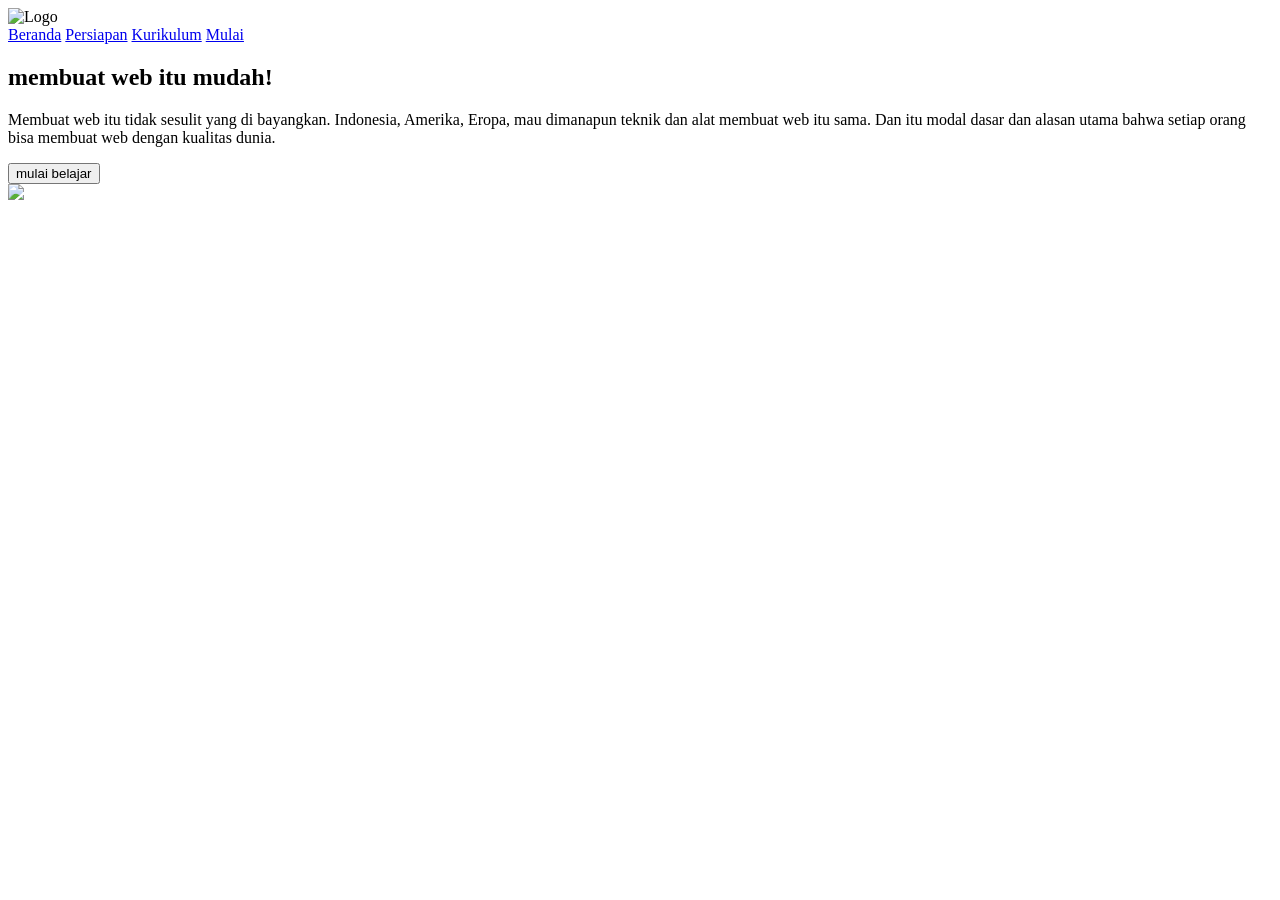
==== index.html @ aff6703e "Rename page.html to index.html" ====
<!DOCTYPE html>
<html lang="id">

<head>
    <meta charset="UTF-8">
    <meta name="viewport" content="width=device-width, initial-scale=1.0">
    <title>Membuat Web Itu Mudah!</title>
    <link rel="stylesheet" href="css/theme.css">
    <link
        href="https://fonts.googleapis.com/css2?family=Fira+Code:wght@300..700&family=Google+Sans+Code:ital,wght@0,300..800;1,300..800&family=Inter:ital,opsz,wght@0,14..32,100..900;1,14..32,100..900&display=swap"
        rel="stylesheet">
</head>

<body>
    <header>
        <div class="container header-flex">
            <div>
                <img src="assets/logo-icon-normal.svg" alt="Logo">
            </div>
            <nav class="navigation">
                <a href="#">Beranda</a>
                <a href="#">Persiapan</a>
                <a href="#">Kurikulum</a>
                <a href="#" class="button">Mulai</a>
            </nav>
        </div>
    </header>
     <section class="hero"> 
        <div class="hero-text">
            <h1>membuat web itu <span>mudah!</span></h1>
            <p>Membuat web itu tidak sesulit yang di bayangkan. Indonesia, Amerika, Eropa, 
        mau dimanapun teknik dan alat membuat web itu sama. Dan itu modal dasar dan alasan 
        utama bahwa setiap orang bisa membuat web dengan kualitas dunia.
            </p>
            <button class="btn utama">mulai belajar</button>
        </div>

        <div class="hero-img">
            <img src="assets/img-hero@2x.png" class="page">
        </div>
    </section>
</body>

</html>
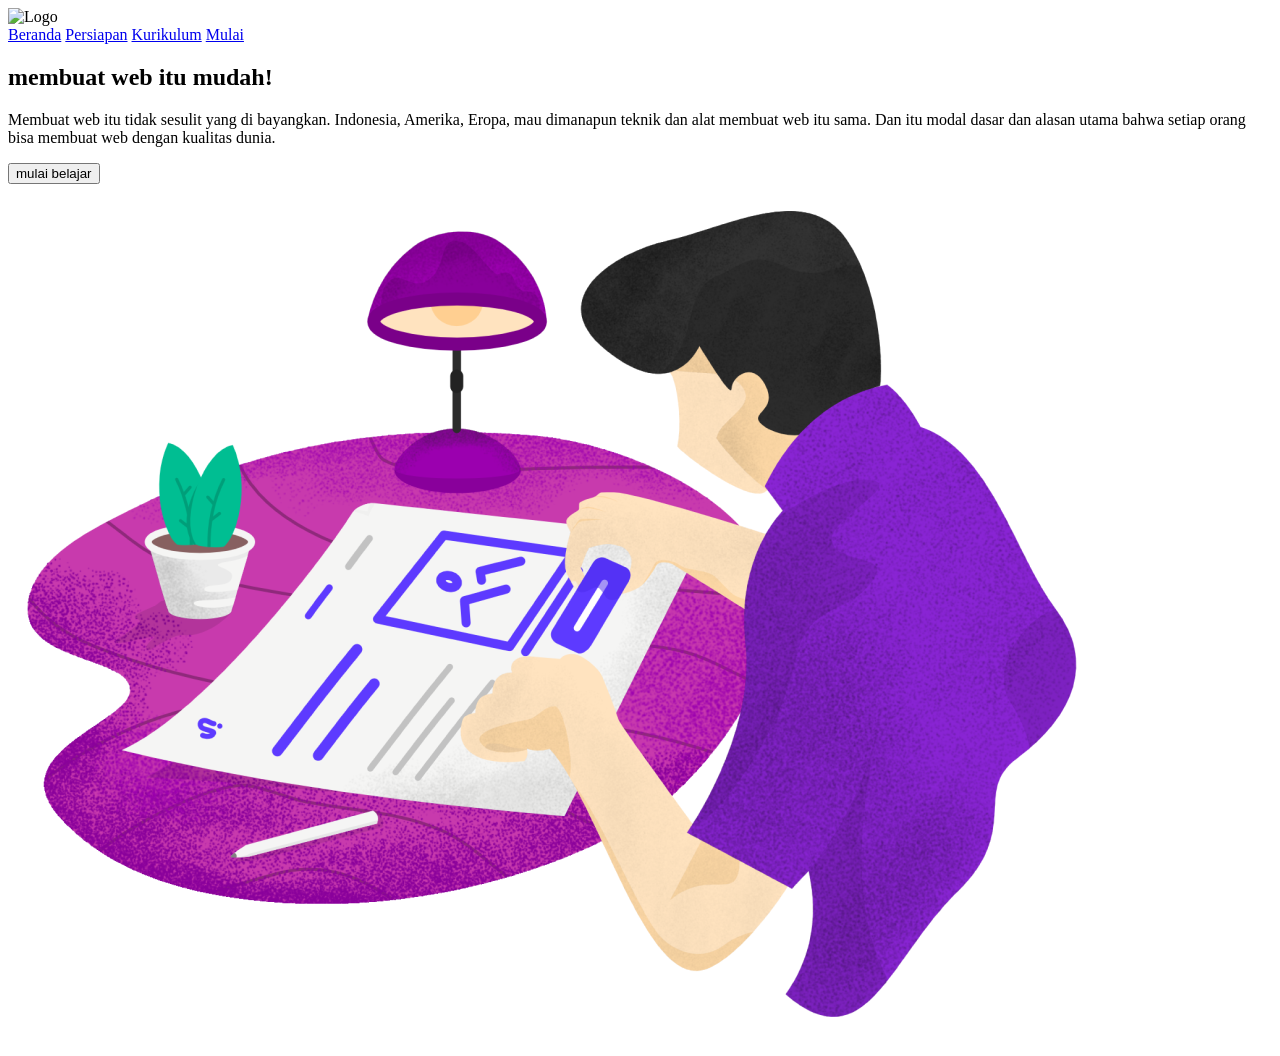
==== commit ccef5906: "Update index.html" ====
--- a/index.html
+++ b/index.html
@@ -15,7 +15,7 @@
     <header>
         <div class="container header-flex">
             <div>
-                <img src="assets/logo-icon-normal.svg" alt="Logo">
+                <img src="logo-icon-normal.svg" alt="Logo">
             </div>
             <nav class="navigation">
                 <a href="#">Beranda</a>
@@ -36,7 +36,7 @@
         </div>
 
         <div class="hero-img">
-            <img src="assets/img-hero@2x.png" class="page">
+            <img src="img-hero@2x.png" class="page">
         </div>
     </section>
 </body>
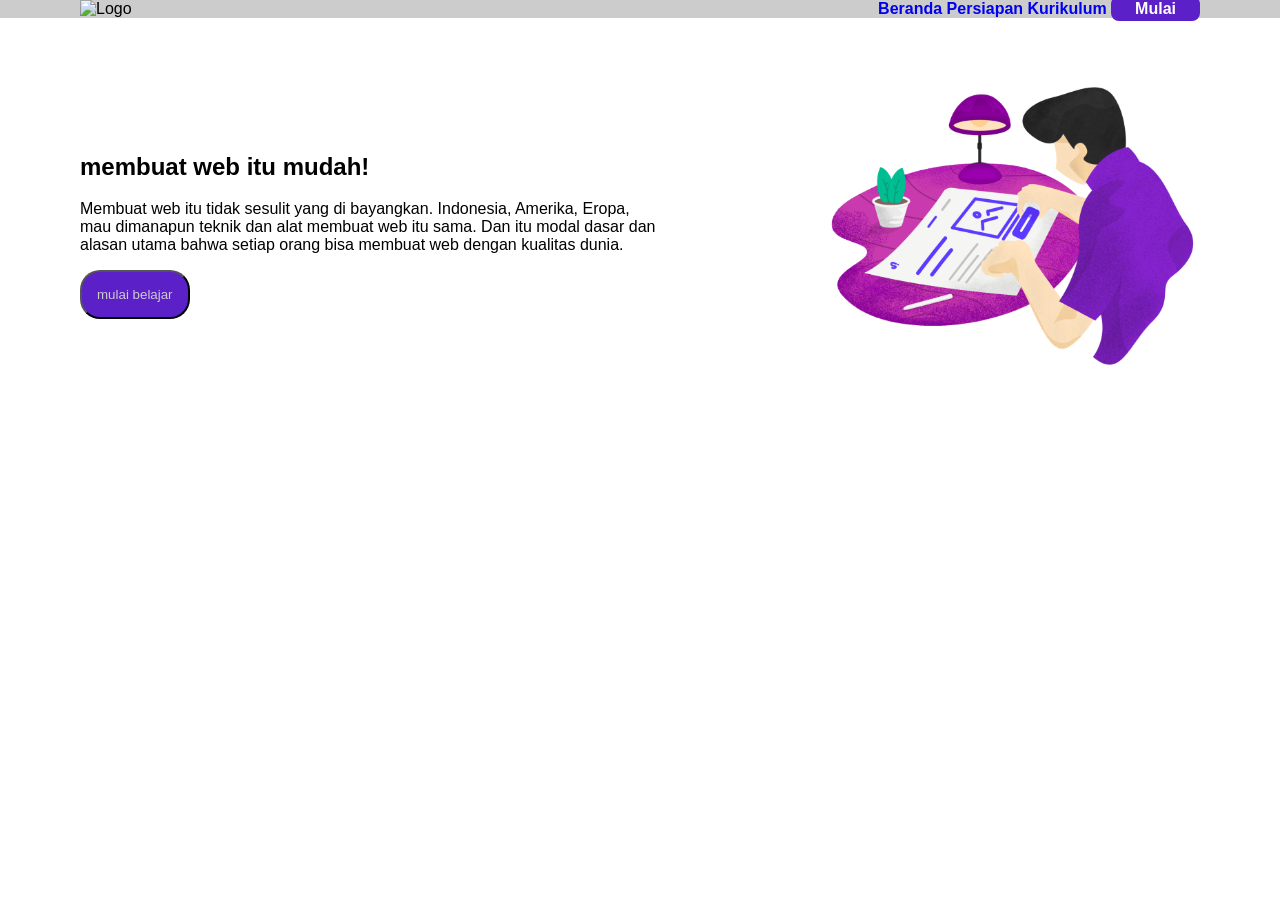
==== commit 1feaa8b8: "Update index.html" ====
--- a/index.html
+++ b/index.html
@@ -5,7 +5,7 @@
     <meta charset="UTF-8">
     <meta name="viewport" content="width=device-width, initial-scale=1.0">
     <title>Membuat Web Itu Mudah!</title>
-    <link rel="stylesheet" href="css/theme.css">
+    <link rel="stylesheet" href="theme.css">
     <link
         href="https://fonts.googleapis.com/css2?family=Fira+Code:wght@300..700&family=Google+Sans+Code:ital,wght@0,300..800;1,300..800&family=Inter:ital,opsz,wght@0,14..32,100..900;1,14..32,100..900&display=swap"
         rel="stylesheet">
--- a/theme.css
+++ b/theme.css
@@ -0,0 +1,67 @@
+html,body {
+    font-family: "Inter", Arial;
+    margin: 0;
+}
+
+img {
+    display: block;
+}
+
+.container {
+    max-width: 1120px;
+    margin: 0 auto;
+}
+
+header {
+    background-color: #ccc;
+}
+
+.header-flex {
+    display: flex;
+    justify-content: space-between;
+    align-items: center;
+}
+
+.navigation img{
+    width: 48px;
+    height: 48px;
+}
+
+.navigation a {
+    text-decoration: none;
+    font-weight: bold;
+}
+
+.button {
+    background-color: #5B20C7;
+    color: #fff;
+    border-radius: 8px;
+    padding: 4px 24px;
+}
+
+
+
+.hero{
+    display: flex;
+    align-items: center;
+    justify-content: space-between;
+    padding: 60px 80px;
+    column-gap: 15%;
+}
+.biru{
+    color: rgb(7, 7, 216);
+}
+.judul{
+    font-size: 25px;
+    max-width: 50%;
+}
+button{
+    background-color: #5B20C7;
+    color: #ccc;
+    padding: 10px;
+    border-radius: 20px;
+    padding: 15px;
+}
+.page{
+    max-width: 100%;
+}
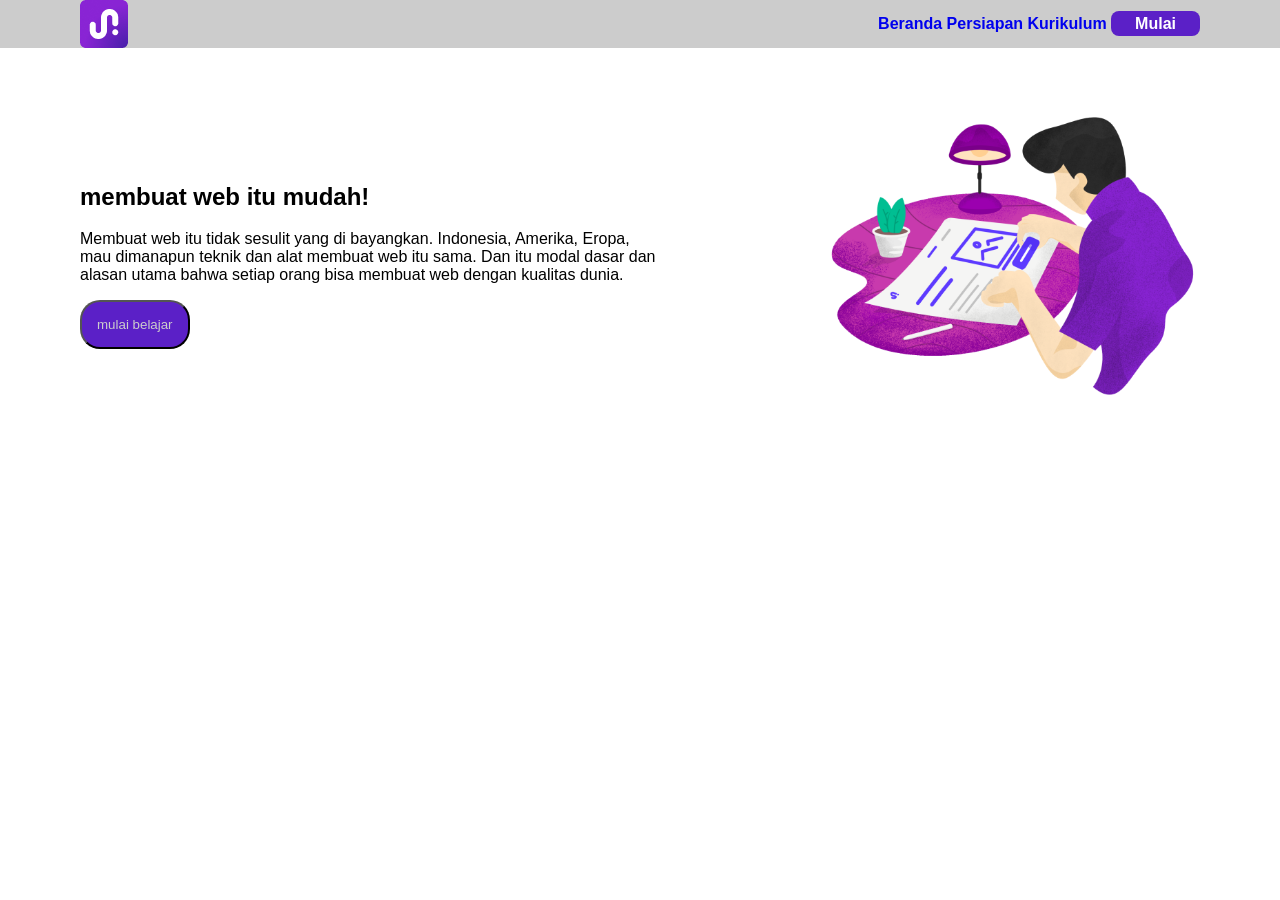
==== commit 7a736049: "Update index.html" ====
--- a/index.html
+++ b/index.html
@@ -15,7 +15,7 @@
     <header>
         <div class="container header-flex">
             <div>
-                <img src="logo-icon-normal.svg" alt="Logo">
+                <img src="logo-icon-normal.png" alt="Logo">
             </div>
             <nav class="navigation">
                 <a href="#">Beranda</a>
